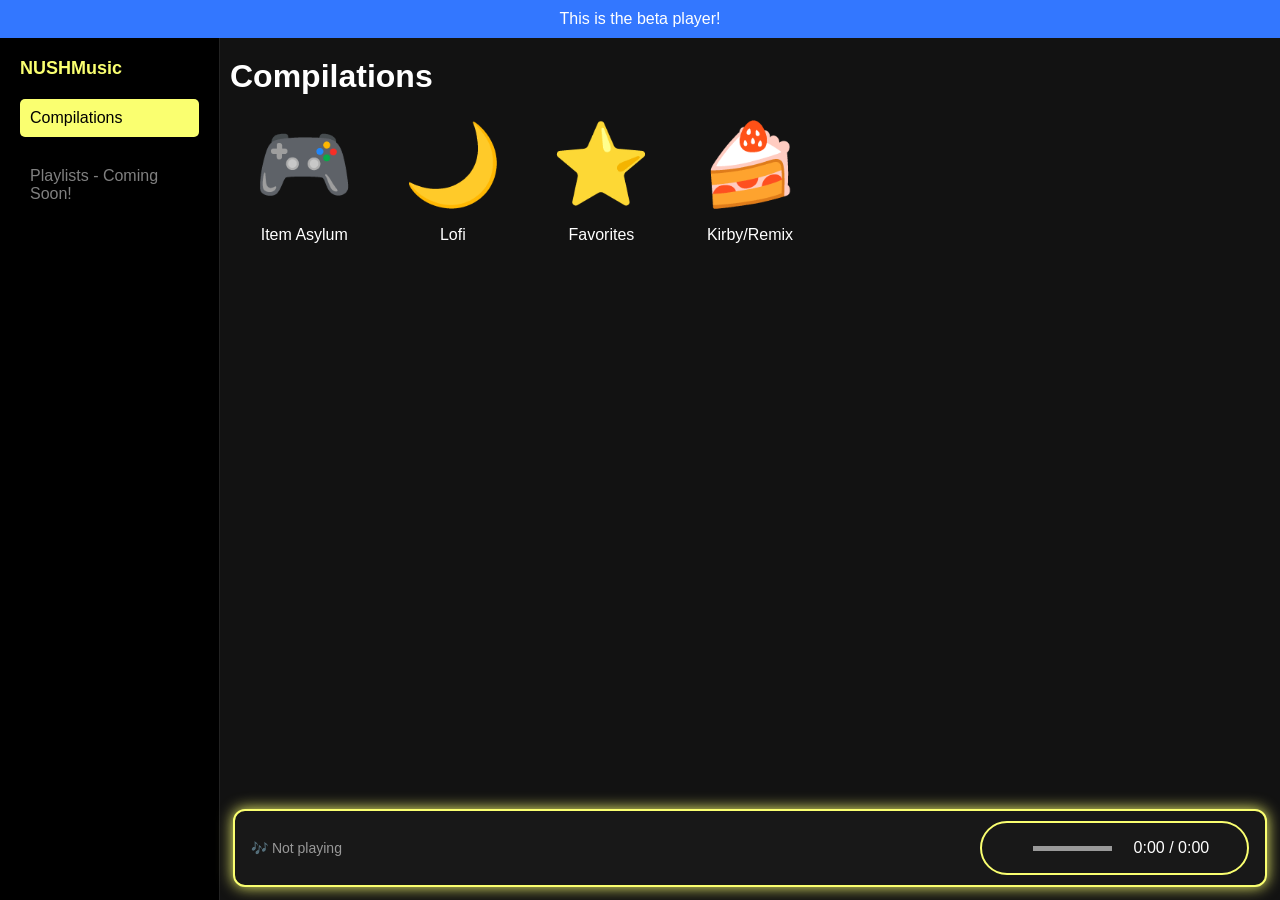
==== new.html @ e2e3953d "V3-related updates, 09-06-2025 * Sidebar is at least minimally utilised now * Improved mobile-contr" ====
<!DOCTYPE html>
<html>
<head>
  <title>My Music Library</title>
  <link rel="icon" href="logo.png">
  <link rel="preload" as="image" href="./assets/menu-close-enlarged.png">
  <link rel="preload" as="image" href="./assets/menu-open-enlarged.png">
  <link rel="stylesheet" href="style.css">
  <meta name="viewport" content="width=device-width, initial-scale=1" />
</head>
<body>
  <div class="announcement-bar enabled">
    This is the beta player!
  </div>

  <div class="sidebar mobile-visible">
    <h2>NUSHMusic</h2>
    <div class="folder selected">Compilations</div>    
    <div class="folder" disabled>Playlists - Coming Soon!</div>
  </div>

  <div class="mobile-sidebar-controller" id="mobile-sidebar-controller">&nbsp;</div>

  <!-- Track Grid -->
  <div class="main" id="track-main">
    <header class="top-bar">
      <div class="mobile-sidebar-controller">&nbsp;</div>
      <h1 id="folderName">Loading...</h1>
    </header>
    
    <div class="go-back-bar">
      <div class="go-back-button">← Back</div>
    </div>

    <div class="tg-holder">
      <div class="track-grid"></div>
    </div>
  </div>

  <!-- Compilation Grid -->
  <div class="main active" id="comp-main">
    <header class="top-bar">
      <div class="mobile-sidebar-controller">&nbsp;</div>
      <h1 id="compInfoMainHead">Compilations</h1>
    </header>

    <div class="tg-holder">
      <div class="track-grid">
      </div>
    </div>
  </div>

  <!-- Track Info Page -->
  <div class="main" id="info-main">
    <header class="top-bar">
      <div class="mobile-sidebar-controller">&nbsp;</div>
      <h1 id="trackinfoH1">Track Info</h1>
    </header>

    <div class="go-back-bar">
      <div class="go-back-button">← Back</div>
    </div>

    <div class="track-info-content">
      <div class="track-cover"></div>
      <div class="track-name-info">&nbsp;</div>
      <div class="track-artist-info">&nbsp;</div>

      <div class="track-info-play-holder">
        <div class="track-info-play">
          <div class="track-info-play-btn">&nbsp;</div> 
          <div class="track-info-play-text">Play</div>
        </div>
      </div>

    </div>
  </div>

  <!-- Player Bar -->
  <div class="player-bar" id="playerBar">
    <div class="track-info not-playing" id="nowPlaying">🎶 Not playing</div>
    <div class="play-visualiser" id="mask-player">
      <div class="play-pause-button" id="playBtn"></div>
      <div class="play-bar">
        <div class="player-progress">
          &nbsp;
          <div class="player-prog-bar"></div>
        </div>
        <div class="player-time-text">
          <span id="player-time">0:00</span>&nbsp;/&nbsp;<span id="player-duration">0:00</span>
        </div>
      </div>
    </div>
    <audio id="player" controls></audio>
  </div>
  <!-- Play and pause icons from Google Material Symbols under Apache 2.0 license-->
  <script src="script.js"></script>
</body>
</html>
---- style.css ----
/* style.css */
:root {
  --accent-color: #faff70;
}


* {
  margin: 0;
  padding: 0;
  box-sizing: border-box;
}

html {
  height: 100%;
  width: 100%;
}

body {
  font-family: Arial, sans-serif;
  background: #121212;
  color: #fff;
  display: flex;
  height: 100%;
  width: 100%;
  overflow: hidden;
  position: relative;
}

.sidebar {
  width: 220px;
  background: #000;
  padding: 20px;
  display: flex;
  flex-direction: column;
  gap: 20px;
  border-right: 1px solid #222;
  max-height: 100%;
  overflow-y: auto;
}

.sidebar h2 {
  font-size: 18px;
  color: var(--accent-color);
}

.folder {
  cursor: pointer;
  padding: 10px;
  border-radius: 5px;
  transition: 0.2s;
  text-overflow: ellipsis;
  width: 100%;
  overflow-x: clip;

  display: flex;
  align-items: center;
  justify-content: flex-start;
}

.folder:not(:is([disabled], .selected)):hover {
  background-color: #1db954;
  color: #000;
}

.folder.selected {
  background-color: var(--accent-color);
  color: #000;
}

.folder[disabled] {
  color: grey;
  cursor: default;
}

.sidebar-logo {
  display: flex;
  align-items: center;
  justify-content: center;
  height: 1lh;
  width: 1lh;
  text-align: center;
  margin-right: 10px;
}

.sidebar-logo-img {
  height: 100%;
  width: 100%;
  margin: 0 auto;
  aspect-ratio: auto;
}

.top-bar {
  display: flex;
  justify-content: flex-start;
  align-items: flex-start;
  position: relative;
  left: -20px;
}

.mobile-sidebar-controller {
  height: 2lh;
  width: 2lh;
  position: relative;
  left: 0;
  top: 20px;
  display: none;
  z-index: 9999;
}

#mobile-sidebar-controller {
  background-image: url(./assets/menu-open-enlarged.png);
  background-size: cover;
  background-repeat: no-repeat;
  background-position: center;
  background-color: #000000;
  border-top-right-radius: 0.2lh;
  border-bottom-right-radius: 0.2lh;
  border: 1px solid var(--accent-color);
  border-left: none;

  min-width: 2lh;
  position: fixed;

  cursor: pointer;
}

.sidebar.mobile-visible ~ #mobile-sidebar-controller {
  position: relative;
  left: 220px;
  background-image: url(./assets/menu-close-enlarged.png);
}

.main {
  flex: 1;
  padding: 20px;
  overflow-y: auto;
  height: 100%;
  padding-bottom: 107px;
}

.main:not(.active) {
  display: none;
}

.top-bar h1 {
  font-size: 2em;
  margin-bottom: 20px;
  margin-left: 10px;
}

.tg-holder {
  display: flex;
  flex-direction: column;
  align-content: stretch;
  justify-content: flex-start;
  align-items: stretch;
}

.track-grid {
  display: grid;
  grid-template-columns: repeat(auto-fill, minmax(180px, 1fr));
  gap: 20px;
}

.track-grid:has(> .comp-tile) {
  grid-template-columns: repeat(auto-fill, minmax(120px, 1fr));
}

:is(.track, .comp-tile) {
  cursor: pointer;
  transition: 0.3s;
  text-align: center;
  position: relative;
  overflow: clip;
}

.track {
  border-radius: 10px;
  background: #1e1e1e;
  box-shadow: 0 0 10px var(--accent-color) inset;
  padding: 15px;
}

.track:hover {
  background: var(--accent-color);
  color: #000;
}

/*Comp Tiles */
/* Track Grid for Compilations */
.comp-tile > .cover-image {
  border-radius: 10px;
  transition: box-shadow .25s;
}

.comp-tile:hover > .cover-image {
  box-shadow: 0 0 10px var(--accent-color) inset;
}

.comp-tile {
  aspect-ratio: 1 / 1 !important;
  display: flex;
  flex-flow: column nowrap;
  justify-content: flex-end;
  align-items: stretch;
}

.comp-tile > .cover-image {
  aspect-ratio: 1 / 1;
}

.cover-char {
  height: 100%;
  width: 100%;
  display: flex;
  justify-content: center;
  align-items: center;
  font-size: 500%;
}

.cover-img-pic {
  height: 100%;
  width: 100%;
  background-position: center;
  background-size: contain;
  background-repeat: no-repeat;
  border-radius: inherit;
  position: relative;
  z-index: -1;
}

.comp-tile > .track-title {
  padding-top: 10px;
}

.track-artist, .track-title {
  width: 100%;
  max-width: 100%;
  position: relative;
  text-align: center;
  text-overflow: ellipsis;
  overflow-x: clip;
  white-space: nowrap;
}

.track-artist {
  font-size: 0.8em;
  color: #999999;
  margin-top: 0.2em;
}

.track-menu-btn {
  float: right;
  cursor: pointer;
  font-size: 23px;
  width: 1lh;
  height: 1lh;
  border-radius: 50%;
  border: 1px solid var(--accent-color);
}

/* When menu button is hovered */
.track > :is(:nth-child(3), .track-menu-btn):hover {
  background: var(--accent-color);
  color: #000000;
}

.track:hover:has(> :is(:nth-child(3), .track-menu-btn):hover) {
  background: initial;
  color: #FFFFFF;
}

/* When track is hovered, but menu button is not */
.track:hover > :is(:nth-child(3), .track-menu-btn):not(:hover) {
  border-color: #000000 !important;
}

.player-bar {
  position: fixed;
  right: 13px;
  bottom: 13px;
  background-color: #181818;
  border: 2px solid var(--accent-color);
  border-radius: 12px;
  padding: 10px 16px;
  display: flex;
  align-items: center;
  gap: 12px;
  box-shadow: 0 0 15px var(--accent-color);
  z-index: 1000;
  max-height: 94px;
  width: calc(100% - 220px - 2 * 13px);
  justify-content: space-between;
}

.player-bar audio {
  display: none;
}

.track-info {
  color: var(--accent-color);
  font-size: 14px;
  width: calc(100% - 240px - 25px - 2 * 16px);
  overflow: hidden;
  white-space: nowrap;
  text-overflow: ellipsis;
}

.track-info.not-playing {
  color: #999999;
}

.play-visualiser {
  width: 240px;
  height: 50px;
  border-radius: 50px;
  border: 2px solid var(--accent-color);
  padding-left: 12.5px;
  padding-right: 12.5px;
  box-sizing: content-box;

  display: flex;
  align-items: center;
  justify-content: flex-start;
}

@keyframes loading-vis {
  0% {
    transform: rotate(0);
  }
  25% {
    transform: rotate(90deg);
  }
  50% {
    transform: rotate(180deg);
  }
  75% {
    transform: rotate(270deg);
  }
  100% {
    transform: rotate(360deg);
  }
}

.play-visualiser > .play-pause-button {
  height: 25px;
  width: 25px;
  background-image: url(./assets/play.png);
  background-size: cover;
  background-position: center;
}

.play-visualiser:has(~ audio[src]):not(:has(~ audio[src=""])) > .play-pause-button {
  cursor: pointer;
}

.play-visualiser:not(:has(~ audio[src]):not(:has(~ audio[src=""]))) > .play-pause-button:not(.loading-btn) {
  background-color: #999999;
  background-image: none;
  mask-image: url(./assets/play.png);
  mask-size: cover;
  mask-position: center;
}

.play-pause-button.display-pause {
  background-image: url(./assets/pause.png);
}

.play-pause-button.loading-btn {
  cursor: unset;
  background-image: url(./assets/loading.png);
  animation: .7s linear infinite loading-vis;
}

.play-bar {
  width: calc(100% - 25px - 12.5px);
  height: 100%;
  display: flex;
  flex-direction: row;
  flex-wrap: nowrap;
  align-items: center;
  justify-content: center;
}

.play-bar > * {
  width: 50%;
  height: 100%;
  display: flex;
  align-items: center;
  justify-content: center;
}

.play-bar > .player-progress {
  display: flex;
  align-items: center;
  justify-content: center;
}

.player-progress > .player-prog-bar {
  width: calc(100% - 18px);
  margin: 0 9px;
  height: 5px;
  background-image: linear-gradient(to right, #999999 0% 100%, var(--accent-color) 100% 100%);
}

.play-visualiser:has(~ audio[src]):not(:has(~ audio[src=""])) .player-prog-bar {
  /* If audio has src attribute basically */
  cursor: pointer;
}

@media screen and (max-width: 760px) {
  .sidebar {
    border-right: 1px solid var(--accent-color);
    position: fixed;
    left: -220px;
    z-index: 1000;
    height: calc(100% - 107px);

    transition: left .45s;
  }

  .sidebar.mobile-visible {
    left: 0;
  }

  .mobile-sidebar-controller {
    display: unset;
    transition: left .45s;
  }

  .main {
    min-width: 100vw;
    padding-bottom: calc(107px + 10px);
    position: absolute;
  }

  .player-bar {
    position: fixed;
    bottom: 0;
    left: 0;
    width: 100%;
    border: none;
    box-shadow: none;
    border-top: 1px solid var(--accent-color);
    border-radius: 0;
    height: 107px;
    min-height: unset;
    max-height: unset;
    flex-direction: column;
  }

  .track-info {
    width: 100%;
    max-width: calc(100% - 32px);
    text-align: center;
  }
}

/* Track Info Screen */
.track-info-content {
  width: 100%;
}

.track-cover {
  width: min(100%, 210px);
  aspect-ratio: 1 / 1;
  margin: 10px auto;
  border-radius: 10px;

  background-position: center;
  background-size: contain;
  background-repeat: no-repeat;
}

.track-cover:not(.has-img) {
  display: none;
}

.track-name-info, .track-artist-info {
  text-align: center;
}

.track-name-info {
  font-size: 1.5em;
  margin-bottom: 10px;
}

.track-info-play-holder {
  width: 100%;
  display: flex;
  justify-content: center;
  align-items: center;
  padding: 10px;
}

.track-info-play {
  font-size: 1.2em;
  border-radius: 10px;
  background-color: #3377FF;
  margin-left: auto;
  margin-right: auto;
  display: inline-block;
  padding: 10px 12px;

  cursor: pointer;
}

.track-info-play .track-info-play-btn {
  height: 25px;
  width: 25px;
  mask-image: url(./assets/play.png);
  background-color: #FFFFFF;
  mask-position: center;
  mask-size: cover;
  display: inline-block;
}

.track-info-play .track-info-play-text {
  display: inline-block;
  vertical-align: middle;
}

select, option {
  font-family: inherit;
  font-size: inherit;
  background-color: transparent;
  border: 1px solid;
  color: inherit;
  border-radius: 5px;
}

.main option {
  background-color: #121212;
}


.go-back-bar {
  margin-bottom: 7px;
}

.go-back-button {
  display: inline-block;
  padding: 3px;
  border: 1px solid;
  border-radius: 5px;
  cursor: pointer;
}

.announcement-bar.enabled ~ :is(.sidebar, .main) {
  margin-top: calc(1lh + 20px);
  height: calc(100% - 1lh - 20px);
}

.announcement-bar {
  padding: 10px;
  position: fixed;
  top: 0;
  width: 100%;
  background-color: #3377FF;
  text-align: center;
  white-space: nowrap;
  overflow-x: auto;
  max-width: 100%;
}

.announcement-bar.enabled ~ #mobile-sidebar-controller {
    top: calc(1lh + 20px + 20px);
}

a { color: white; text-decoration-line: underline; font-weight: bold; }

.announcement-bar:not(.enabled) {
  display: none;
}
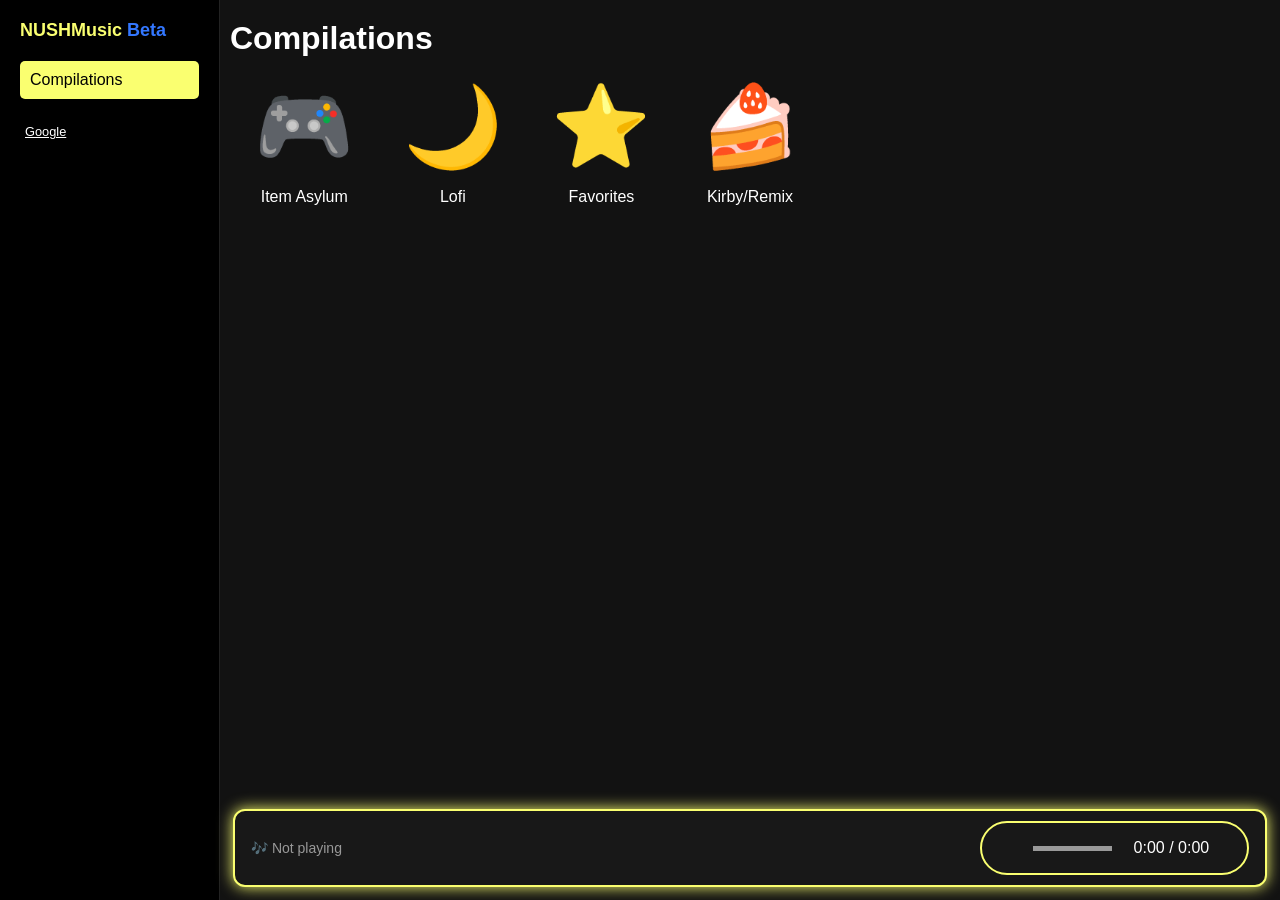
==== commit 8866351d: "More updates! More stuff, pretty minor. Take note that the menu button has been modified to a monosp" ====
--- a/new.html
+++ b/new.html
@@ -9,14 +9,18 @@
   <meta name="viewport" content="width=device-width, initial-scale=1" />
 </head>
 <body>
-  <div class="announcement-bar enabled">
+  <div class="announcement-bar">
     This is the beta player!
   </div>
 
   <div class="sidebar mobile-visible">
-    <h2>NUSHMusic</h2>
+    <h2>NUSHMusic <span style="color:var(--highlight-color);">Beta</span></h2>
     <div class="folder selected">Compilations</div>    
-    <div class="folder" disabled>Playlists - Coming Soon!</div>
+    <!--<div class="folder" disabled>Playlists - Coming Soon!</div>-->
+    
+    <div class="sidebar-links">
+      <a href="https://google.com" target="_blank">Google</a>
+    </div>
   </div>
 
   <div class="mobile-sidebar-controller" id="mobile-sidebar-controller">&nbsp;</div>
--- a/style.css
+++ b/style.css
@@ -1,6 +1,7 @@
 /* style.css */
 :root {
   --accent-color: #faff70;
+  --highlight-color: #3377FF;
 }
 
 
@@ -257,6 +258,8 @@
   height: 1lh;
   border-radius: 50%;
   border: 1px solid var(--accent-color);
+
+  font-family: 'Courier New', Courier, monospace;
 }
 
 /* When menu button is hovered */
@@ -496,7 +499,7 @@
 .track-info-play {
   font-size: 1.2em;
   border-radius: 10px;
-  background-color: #3377FF;
+  background-color: var(--highlight-color);
   margin-left: auto;
   margin-right: auto;
   display: inline-block;
@@ -568,7 +571,13 @@
 }
 
 a { color: white; text-decoration-line: underline; font-weight: bold; }
+a:is(:has(.folder), .folder, :is(.folder > *), :is(.sidebar-links > *)) { font-weight: normal; }
 
 .announcement-bar:not(.enabled) {
   display: none;
+}
+
+.sidebar-links {
+  font-size: 0.8em;
+  padding: 5px;
 }
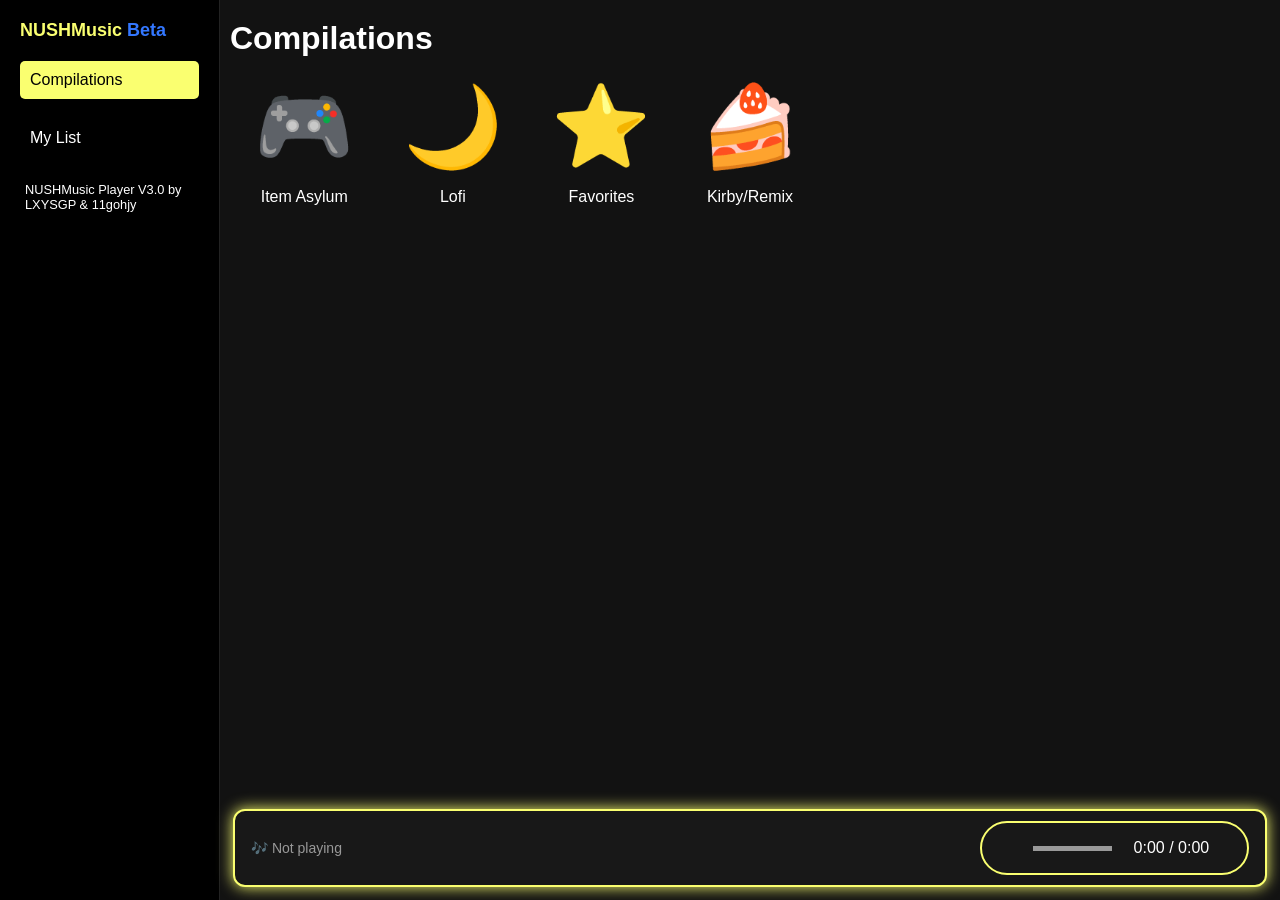
==== commit abfe1a94: "V3-related updates, 2am edition I'm not exactly sure what changes have been made, so I'll comment be" ====
--- a/new.html
+++ b/new.html
@@ -15,11 +15,11 @@
 
   <div class="sidebar mobile-visible">
     <h2>NUSHMusic <span style="color:var(--highlight-color);">Beta</span></h2>
-    <div class="folder selected">Compilations</div>    
-    <!--<div class="folder" disabled>Playlists - Coming Soon!</div>-->
+    <div class="folder selected" onclick="showView(compView);document.querySelector('.folder.selected').classList.remove('selected');this.classList.add('selected');">Compilations</div>    
+    <div class="folder" onclick="showView(plInfoView);document.querySelector('.folder.selected').classList.remove('selected');this.classList.add('selected');initShowPlaylist();">My List</div>
     
     <div class="sidebar-links">
-      <a href="https://google.com" target="_blank">Google</a>
+      NUSHMusic Player V3.0 by LXYSGP &amp; 11gohjy
     </div>
   </div>
 
@@ -70,6 +70,7 @@
       <div class="track-name-info">&nbsp;</div>
       <div class="track-artist-info">&nbsp;</div>
 
+      <!-- Big Blue Play Button! -->
       <div class="track-info-play-holder">
         <div class="track-info-play">
           <div class="track-info-play-btn">&nbsp;</div> 
@@ -77,6 +78,76 @@
         </div>
       </div>
 
+      <!-- Add to Playlist button & interface -->
+      <div class="track-info-pl-add-holder">
+        <div class="track-info-pl-add">
+          <div class="track-info-pl-add-btn">&nbsp;</div> 
+          <div class="track-info-pl-add-text">Add to Playlist</div>
+        </div>
+        <div class="track-info-pl-menu" style="display: none;">
+          <div class="pl-menu-option">
+            <span class="pl-menu-opt-name">My Playlist 1</span>
+            <span class="pl-menu-opt-tick ticked">&nbsp;</span>
+          </div>
+          <div class="pl-menu-option">
+            <span class="pl-menu-opt-name">My Playlist 2</span>
+            <span class="pl-menu-opt-tick">&nbsp;</span>
+          </div>
+        </div>
+      </div>
+
+    </div>
+  </div>
+
+  <!-- Playlists Page -->
+  <div class="main" id="playlists-main">
+    <header class="top-bar">
+      <div class="mobile-sidebar-controller">&nbsp;</div>
+      <h1 id="playlist-grid-header">My Playlists</h1>
+    </header>
+    <div class="pl-new-holder" style="display:none;">
+      <div class="pl-new-btn" id="new-pl-btn">+ New Playlist</div>
+    </div>
+    <div class="tg-holder">
+      <div class="track-grid">
+        <div class="track"><div class="track-title">&nbsp;My Playlist 1</div></div>
+      </div>
+    </div>
+  </div>
+
+  <!-- Playlist Info Page -->
+   <div class="main" id="pl-info">
+    <header class="top-bar">
+      <div class="mobile-sidebar-controller">&nbsp;</div>
+      <h1 id="pl-info-h1">List Info</h1>
+    </header>
+
+    <div class="go-back-bar" style="display:none;">
+      <div class="go-back-button">← Back</div>
+    </div>
+
+    <div class="pl-info-content">
+      <div class="pl-name-info">My List</div>
+
+      <!-- Big Blue Play Button! -->
+      <div class="pl-info-play-holder" style="display:none;">
+        <div class="pl-info-play">
+          <div class="pl-info-play-btn">&nbsp;</div> 
+          <div class="pl-info-play-text">Play</div>
+        </div>
+      </div>
+
+      <!-- Delete Playlist button -->
+      <div class="pl-info-pl-del-holder" style="display:none;">
+        <div class="pl-info-pl-del">
+          <div class="pl-info-pl-del-btn">&nbsp;</div> 
+          <div class="pl-info-pl-del-text">Delete Playlist</div>
+        </div>
+      </div>
+    </div>
+
+    <div class="tg-holder">
+      <div class="track-grid"></div>
     </div>
   </div>
 
--- a/style.css
+++ b/style.css
@@ -149,6 +149,10 @@
   margin-left: 10px;
 }
 
+.pl-new-holder {
+  margin: 10px auto;
+}
+
 .tg-holder {
   display: flex;
   flex-direction: column;
@@ -167,7 +171,7 @@
   grid-template-columns: repeat(auto-fill, minmax(120px, 1fr));
 }
 
-:is(.track, .comp-tile) {
+.track, .comp-tile, .pl-new-btn {
   cursor: pointer;
   transition: 0.3s;
   text-align: center;
@@ -175,16 +179,27 @@
   overflow: clip;
 }
 
-.track {
+.track, .pl-new-btn {
   border-radius: 10px;
   background: #1e1e1e;
+  padding: 15px;
+}
+
+.track {
   box-shadow: 0 0 10px var(--accent-color) inset;
-  padding: 15px;
+}
+
+.pl-new-btn {
+  box-shadow: 0 0 10px var(--highlight-color) inset;
 }
 
 .track:hover {
   background: var(--accent-color);
   color: #000;
+}
+
+.pl-new-btn:hover {
+  background: var(--highlight-color);
 }
 
 /*Comp Tiles */
@@ -250,7 +265,7 @@
   margin-top: 0.2em;
 }
 
-.track-menu-btn {
+.track-menu-btn, .pl-remove-track-btn {
   float: right;
   cursor: pointer;
   font-size: 23px;
@@ -260,22 +275,39 @@
   border: 1px solid var(--accent-color);
 
   font-family: 'Courier New', Courier, monospace;
-}
+  margin-left: 5px;
+}
+
+.pl-remove-track-btn {
+  font-family: Helvetica;
+}
+
+/* .pl-remove-track-btn {
+  background-color: #FFFFFF;
+  mask-image: url(./assets/delete.png);
+  mask-size: cover;
+  mask-position: center;
+} */
 
 /* When menu button is hovered */
-.track > :is(:nth-child(3), .track-menu-btn):hover {
+.track > :is(.track-menu-btn, .pl-remove-track-btn):hover {
   background: var(--accent-color);
   color: #000000;
 }
 
-.track:hover:has(> :is(:nth-child(3), .track-menu-btn):hover) {
+/* .track > .pl-remove-track-btn:hover {
+  background: #000000;
+  color: #000000;
+} */
+
+.track:hover:has(> :is(.track-menu-btn, .pl-remove-track-btn):hover) {
   background: initial;
   color: #FFFFFF;
 }
 
 /* When track is hovered, but menu button is not */
-.track:hover > :is(:nth-child(3), .track-menu-btn):not(:hover) {
-  border-color: #000000 !important;
+.track:hover > :is(.pl-remove-track-btn, .track-menu-btn):not(:hover) {
+  border: 1px solid #000000 !important;
 }
 
 .player-bar {
@@ -460,7 +492,7 @@
 }
 
 /* Track Info Screen */
-.track-info-content {
+.track-info-content, .pl-info-screen {
   width: 100%;
 }
 
@@ -479,25 +511,26 @@
   display: none;
 }
 
-.track-name-info, .track-artist-info {
+.track-name-info, .track-artist-info, .pl-name-info {
   text-align: center;
 }
 
-.track-name-info {
+.track-name-info, .pl-name-info {
   font-size: 1.5em;
   margin-bottom: 10px;
 }
 
-.track-info-play-holder {
-  width: 100%;
-  display: flex;
+.track-info-play-holder, .track-info-pl-add-holder, .pl-info-play-holder, .pl-info-pl-del-holder {
+  width: 100%;
+  display: flex;
+  flex-flow: column nowrap;
   justify-content: center;
   align-items: center;
   padding: 10px;
-}
-
-.track-info-play {
-  font-size: 1.2em;
+  position: relative;
+}
+
+.track-info-play, .track-info-pl-add, .pl-info-play, .pl-info-pl-del {
   border-radius: 10px;
   background-color: var(--highlight-color);
   margin-left: auto;
@@ -508,19 +541,86 @@
   cursor: pointer;
 }
 
-.track-info-play .track-info-play-btn {
-  height: 25px;
-  width: 25px;
-  mask-image: url(./assets/play.png);
+.track-info-pl-add {
+  margin-bottom: 15px;
+}
+
+.track-info-play, .pl-info-play {
+  font-size: 1.2em;
+}
+
+.track-info-play-btn, .track-info-pl-add-btn, .pl-info-play-btn, .pl-info-pl-del-btn {
+  height: 1lh;
+  aspect-ratio: 1 / 1;
   background-color: #FFFFFF;
   mask-position: center;
   mask-size: cover;
   display: inline-block;
 }
 
-.track-info-play .track-info-play-text {
+.track-info-play-btn, .pl-info-play-btn {
+  mask-image: url(./assets/play.png);  
+}
+
+.track-info-pl-add-btn {
+  mask-image: url(./assets/pl-add.png);  
+}
+
+.track-info-pl-add-btn.remove {
+  mask-image: url(./assets/pl-remove.png);  
+}
+
+.pl-info-pl-del-btn {
+  mask-image: url(./assets/delete.png);  
+}
+
+.track-info-play-text, .track-info-pl-add-text, .pl-info-play-text, .pl-info-pl-del-text {
   display: inline-block;
   vertical-align: middle;
+}
+
+.track-info-pl-menu {
+  background: #FFFFFF;
+  color: #000000;
+  width: 200px;
+  text-align: left;
+  max-height: calc(4 * (1lh + 20px));
+  overflow-y: auto;
+}
+
+.pl-menu-option {
+  padding: 10px;
+  display: flex;
+  justify-content: space-evenly;
+  align-items: center;
+}
+
+.pl-menu-option:not(:first-child) {
+  border-top: 1px solid black;
+}
+
+.pl-menu-option:not([disabled]) {
+  cursor: pointer;
+}
+
+.pl-menu-opt-name {
+  width: 100%;
+  text-align: left;
+}
+
+.pl-menu-opt-tick {
+  width: 1lh;
+  height: 1lh;
+  display: flex;
+  justify-content: center;
+  align-items: center;
+}
+
+.pl-menu-opt-tick.ticked {
+  background: #000000;
+  mask-image: url(./assets/tick.png);
+  mask-position: center;
+  mask-size: cover;
 }
 
 select, option {
